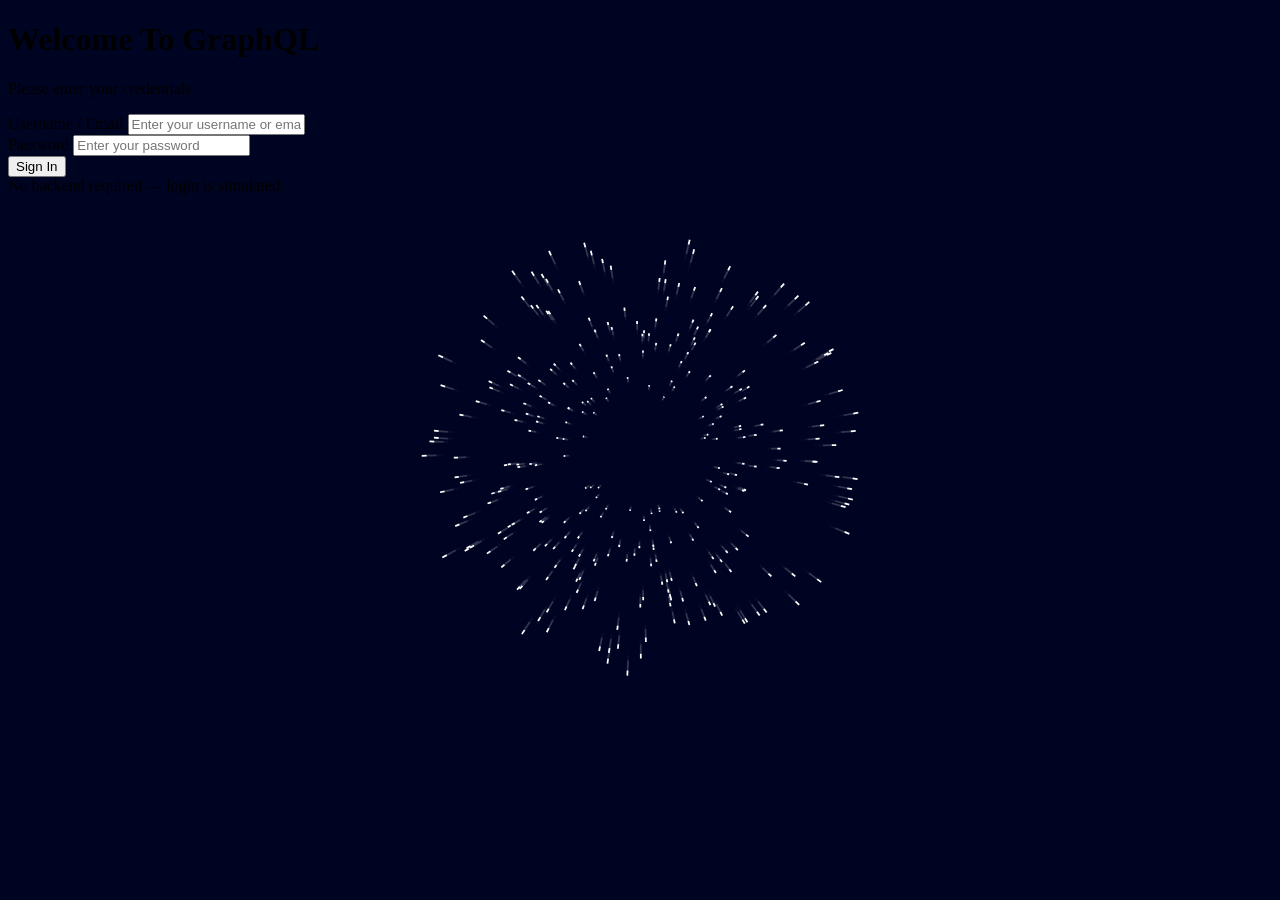
==== index.html @ b4fee08a "." ====
<!DOCTYPE html>
<html lang="en">

<head>
    <meta charset="UTF-8">
    <meta name="viewport" content="width=device-width, initial-scale=1.0">
    <link rel="stylesheet" href="../src/static/styles/styles.css">
    <link rel="icon" href="../src/static/assets/favicon.ico" type="image/x-icon">
    <title>Login</title>
</head>

<body>
    <div id="app"></div>
</body>
<script type="module" src="./web/src/main.js"></script>

</html>
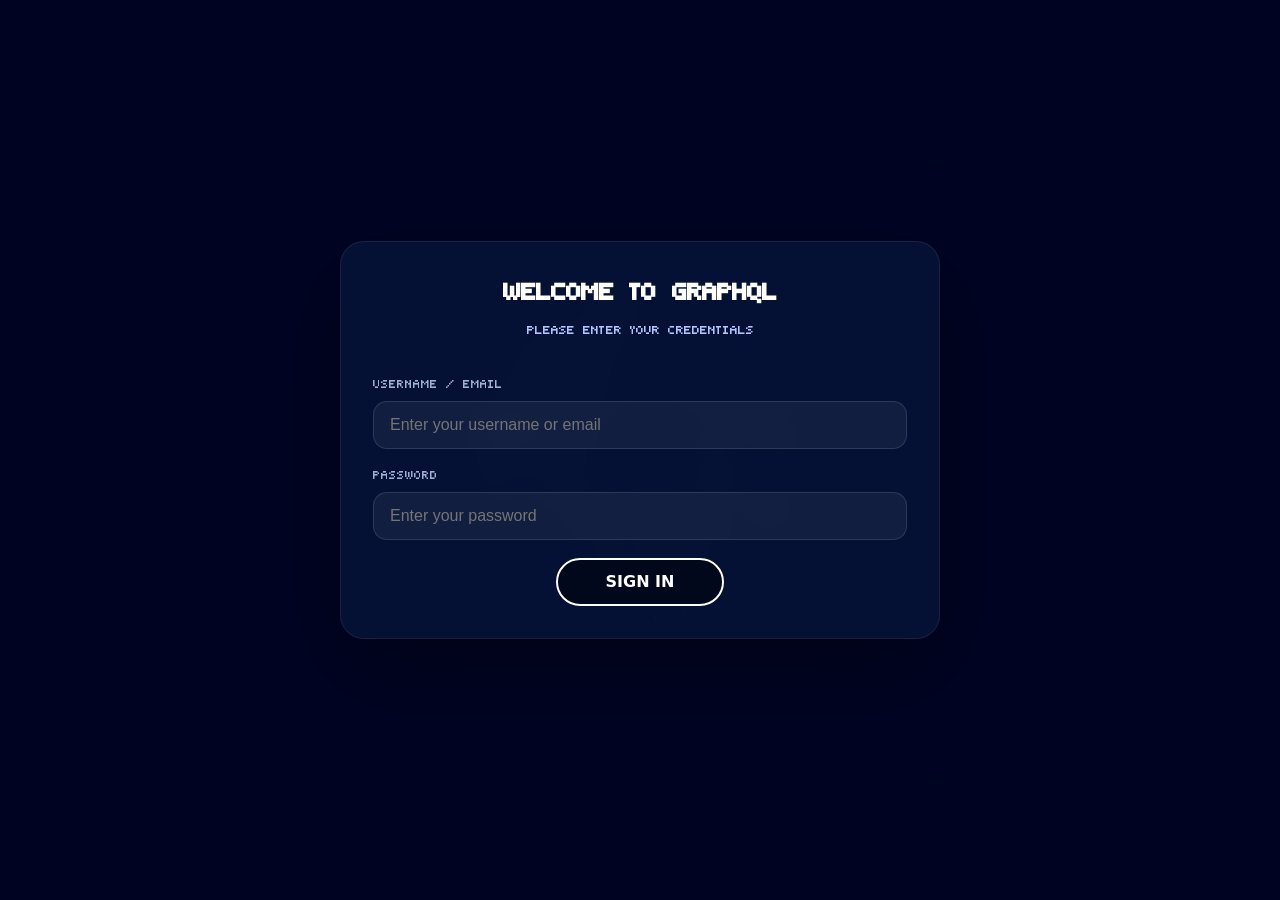
==== commit 5b569ca4: "." ====
--- a/index.html
+++ b/index.html
@@ -4,8 +4,8 @@
 <head>
     <meta charset="UTF-8">
     <meta name="viewport" content="width=device-width, initial-scale=1.0">
-    <link rel="stylesheet" href="../src/static/styles/styles.css">
-    <link rel="icon" href="../src/static/assets/favicon.ico" type="image/x-icon">
+    <link rel="stylesheet" href="./web/src/static/styles/styles.css">
+    <link rel="icon" href="./web/src/static/assets/favicon.ico" type="image/x-icon">
     <title>Login</title>
 </head>
 
--- a/web/src/static/styles/styles.css
+++ b/web/src/static/styles/styles.css
@@ -0,0 +1,1189 @@
+@font-face {
+    font-family: "MyCustomFont";
+    src: url("../fonts/smallest_pixel-7.ttf") format("truetype");
+    font-weight: normal;
+    font-style: normal;
+}
+
+* {
+    box-sizing: border-box;
+}
+
+#app {
+    padding-bottom: 20px;
+    display: flex;
+    justify-content: center;
+    align-items: center;
+    width: 100vw;
+    height: 100vh;
+    box-sizing: border-box;
+    overflow: hidden;
+}
+
+html,
+body {
+    margin: 0;
+    width: 100%;
+    height: 100%;
+    justify-content: center;
+    align-items: center;
+}
+
+body {
+    font-family: "MyCustomFont", sans-serif;
+    min-height: 100vh;
+    background-color: #02081b;
+    color: #fff;
+    overflow-x: hidden;
+    overflow-y: auto;
+}
+
+canvas {
+    width: 100vw;
+    height: 100vh;
+    position: fixed;
+    inset: 0;
+    z-index: -1;
+    pointer-events: none;
+}
+
+#login-root {
+    min-height: 100vh;
+    display: flex;
+    justify-content: center;
+    align-items: center;
+    padding: 24px;
+}
+
+.login-card {
+    width: min(600px, 90vw);
+    background: rgba(5, 18, 55, 0.9);
+    border: 1px solid rgba(255, 255, 255, 0.08);
+    border-radius: 24px;
+    box-shadow: 0 32px 100px rgba(0, 0, 0, 0.35);
+    backdrop-filter: blur(18px);
+    padding: 32px;
+    margin: 5%;
+    margin-top: 50%vh;
+}
+
+.login-header h1 {
+    margin: 0 0 10px;
+    font-size: 2rem;
+    letter-spacing: -0.03em;
+    text-align: center;
+}
+
+.login-header p {
+    margin: 0 0 28px;
+    color: #b0c4ff;
+    line-height: 1.6;
+    text-align: center;
+}
+
+.form-group {
+    margin-bottom: 18px;
+}
+
+label {
+    display: block;
+    margin-bottom: 10px;
+    font-size: 0.95rem;
+    color: #9fb0d6;
+}
+
+input {
+    width: 100%;
+    padding: 14px 16px;
+    min-height: 48px;
+    border: 1px solid rgba(255, 255, 255, 0.12);
+    border-radius: 14px;
+    background: rgba(255, 255, 255, 0.06);
+    color: #f8fbff;
+    font-size: 1rem;
+    outline: none;
+    transition:
+        border-color 0.2s ease,
+        background-color 0.2s ease;
+}
+
+input:focus {
+    background: rgba(255, 255, 255, 0.12);
+    border-color: #7c9dff;
+}
+
+.login-button-container {
+    display: grid;
+    place-items: center;
+}
+
+.btn-5,
+.btn-5 *,
+.btn-5::before,
+.btn-5::after {
+    box-sizing: border-box;
+}
+
+.btn-5 {
+    -webkit-tap-highlight-color: transparent;
+    appearance: none;
+    -webkit-appearance: button;
+    background: #02081b;
+    color: #fff;
+    cursor: pointer;
+    font-family: ui-sans-serif, system-ui, sans-serif;
+    font-size: 1rem;
+    font-weight: 900;
+    text-transform: uppercase;
+    border: 2px solid #fff;
+    border-radius: 999px;
+    padding: 0.8rem 3rem;
+    position: relative;
+    overflow: hidden;
+    transition: color 0.2s ease;
+}
+
+.btn-5 span {
+    position: relative;
+    z-index: 2;
+}
+
+.btn-5::before {
+    --tilt: 1.2rem;
+
+    content: "";
+    position: absolute;
+    top: 0;
+    left: calc(-100% - var(--tilt));
+    width: calc(100% + var(--tilt));
+    height: 100%;
+    background: #fff;
+
+    clip-path: polygon(0 0,
+            calc(100% - var(--tilt)) 0,
+            100% 50%,
+            calc(100% - var(--tilt)) 100%,
+            0 100%);
+
+    transform: translateX(0);
+    transition: transform 0.25s ease;
+    z-index: 1;
+}
+
+.btn-5:hover::before {
+    transform: translateX(100%);
+}
+
+.btn-5:hover {
+    color: #000;
+}
+
+.login-footer {
+    margin-top: 22px;
+    text-align: center;
+    color: #9fb0d6;
+    font-size: 0.9rem;
+}
+
+.status-message {
+    display: none;
+    margin-top: 18px;
+    padding: 14px 16px;
+    border-radius: 14px;
+    border: 1px solid rgba(153, 240, 183, 0.2);
+    background: rgba(77, 129, 255, 0.08);
+    color: #b5f5c5;
+}
+
+.status-message.show {
+    display: block;
+}
+
+@media (max-width: 600px) {
+    .login-card {
+        width: 100%;
+        padding: 24px;
+        border-radius: 18px;
+    }
+
+    .login-header h1 {
+        font-size: 1.6rem;
+    }
+}
+
+.dashboard {
+    width: 100%;
+    height: 100%;
+    display: flex;
+    flex-direction: column;
+    padding: 24px;
+    gap: 15px;
+    margin-top: 20px;
+    margin-bottom: 2%;
+    box-sizing: border-box;
+    min-width: 0;
+    max-width: 100%;
+}
+
+.achievements-bar {
+    width: 100%;
+    height: 50px;
+    background: rgba(5, 18, 55, 0.75);
+    border: 1px solid rgba(255, 255, 255, 0.08);
+    border-radius: 20px;
+    overflow: hidden;
+    backdrop-filter: blur(18px);
+    box-sizing: border-box;
+}
+
+.achievements-track {
+    height: 100%;
+    display: flex;
+    align-items: center;
+    white-space: nowrap;
+    padding-left: 30px;
+    color: #b0c4ff;
+    font-size: 1.1rem;
+}
+
+.dashboard-grid {
+    flex: 1;
+    display: grid;
+    grid-template-columns:
+        minmax(0, 1.5fr) minmax(0, 1fr);
+    gap: 20px;
+    min-height: 0;
+    min-width: 0;
+    max-width: 100%;
+    box-sizing: border-box;
+}
+
+.profile-card,
+.dashboard-card {
+    min-width: 0;
+    max-width: 100%;
+    background: rgba(5, 18, 55, 0.85);
+    border: 1px solid rgba(255, 255, 255, 0.08);
+    border-radius: 24px;
+    box-shadow:
+        0 32px 100px rgba(0, 0, 0, 0.25);
+    backdrop-filter: blur(18px);
+    padding: 28px;
+    height: fit-content;
+    overflow: hidden;
+}
+
+.profile-card {
+    display: flex;
+    flex-direction: column;
+    justify-content: center;
+    padding-bottom: 20px;
+    box-sizing: border-box;
+}
+
+.profile-header {
+    text-align: center;
+    margin-bottom: 40px;
+}
+
+.profile-header h1 {
+    margin: 0 0 15px;
+    font-size: 2.5rem;
+    letter-spacing: -0.03em;
+}
+
+.level {
+    display: inline-block;
+    padding: 8px 24px;
+    border-radius: 999px;
+    border: 1px solid rgba(255, 255, 255, 0.15);
+    color: #b0c4ff;
+    background: rgba(255, 255, 255, 0.05);
+}
+
+.profile {
+    width: 90%;
+    max-width: 900px;
+    min-width: 0;
+}
+
+.profile-info {
+    display: grid;
+    grid-template-columns:
+        minmax(0, 1fr) minmax(0, 1fr);
+    gap: 15px;
+    min-width: 0;
+}
+
+.info-item {
+    display: flex;
+    flex-direction: column;
+    min-width: 0;
+    padding: 18px;
+    text-align: center;
+    border-radius: 16px;
+    background: rgba(255, 255, 255, 0.05);
+    overflow: hidden;
+}
+
+.info-item span {
+    display: block;
+    color: #9fb0d6;
+    margin-bottom: 8px;
+    min-width: 0;
+}
+
+.info-item strong {
+    font-size: 1.3rem;
+}
+
+.label {
+    font-size: 12px;
+    opacity: 0.6;
+}
+
+.value {
+    font-size: 18px;
+    min-width: 0;
+    overflow: hidden;
+    text-overflow: ellipsis;
+}
+
+.stats {
+    margin-top: 30px;
+}
+
+.stat {
+    margin-bottom: 25px;
+}
+
+.stat-header {
+    display: flex;
+    justify-content: space-between;
+    margin-bottom: 6px;
+}
+
+.progress-bar {
+    width: 100%;
+    height: 25px;
+    background: #222;
+    border-radius: 5px;
+    overflow: hidden;
+}
+
+.progress-up,
+.progress-down {
+    width: 100%;
+    height: 100%;
+}
+
+.progress-up {
+    background: #22c55e;
+}
+
+.progress-down {
+    background: #ef4444;
+}
+
+.stat-details {
+    display: flex;
+    justify-content: space-between;
+    margin-top: 6px;
+    font-size: 13px;
+    opacity: 0.7;
+}
+
+.right-dashboard {
+    display: grid;
+    grid-template-rows:
+        auto auto auto;
+    align-content: space-between;
+    height: 100%;
+    box-sizing: border-box;
+    gap: 0;
+    grid-column: 2;
+    grid-row: 2;
+    min-width: 0;
+}
+
+.dashboard-card h2 {
+    margin: 0 0 15px;
+    font-size: 1.4rem;
+}
+
+.card-content {
+    color: #b0c4ff;
+}
+
+.bar-container {
+    width: 100%;
+    height: 100%;
+    background: #222;
+    overflow: hidden;
+}
+
+.bar {
+    width: 150px;
+    height: 100%;
+    background: #00aaff;
+    display: flex;
+    align-items: center;
+    justify-content: center;
+    color: white;
+    font-family: Arial, sans-serif;
+    font-weight: bold;
+    animation: moveBar 7s linear infinite;
+}
+
+@keyframes moveBar {
+    from {
+        transform: translateX(-150px);
+    }
+
+    to {
+        transform: translateX(900px);
+    }
+}
+
+.audit-button-div {
+    display: flex;
+    flex-direction: column;
+    gap: 10px;
+    height: fit-content;
+    min-width: 0;
+}
+
+.Audits-card {
+    display: flex;
+    flex-direction: column;
+    align-content: center;
+    justify-content: center;
+    height: 100%;
+    padding-bottom: 20px;
+    min-width: 0;
+    overflow: hidden;
+}
+
+.audit-button-container {
+    width: 100%;
+    min-width: 0;
+    display: flex;
+    flex-direction: column;
+    gap: 15px;
+}
+
+.audit-buttons {
+    display: grid;
+    grid-template-columns: minmax(0, 1fr) minmax(0, 1fr);
+    gap: 15px;
+    width: 100%;
+    max-width: 70%;
+    min-width: 0;
+    margin: 0 auto;
+}
+
+.audit-buttons button {
+    width: 100%;
+    min-width: 0;
+    max-width: 100%;
+}
+
+.audits-progress-button,
+.progress-back-button,
+.audits-show-button,
+.logout {
+    outline: none;
+    cursor: pointer;
+    border: none;
+    padding: 0.9rem 1rem;
+    font-family: inherit;
+    font-size: clamp(8px, 1.25vw, 17px);
+    position: relative;
+    display: inline-flex;
+    align-items: center;
+    justify-content: center;
+    text-align: center;
+    letter-spacing: 0.05rem;
+    font-weight: 700;
+    border-radius: 500px;
+    overflow: hidden;
+    background: #b0c4ff;
+    color: ghostwhite;
+    min-width: 0;
+    max-width: 100%;
+    white-space: normal;
+    overflow-wrap: break-word;
+    word-break: normal;
+}
+
+.audits-progress-button span,
+.progress-back-button span,
+.audits-show-button span,
+.logout span {
+    position: relative;
+    z-index: 10;
+    transition: color 0.4s;
+    white-space: normal;
+    display: block;
+    min-width: 0;
+    max-width: 100%;
+    text-align: center;
+    overflow-wrap: break-word;
+    word-break: normal;
+}
+
+.audits-progress-button::before,
+.audits-progress-button::after,
+.progress-back-button::before,
+.progress-back-button::after,
+.audits-show-button::before,
+.audits-show-button::after,
+.logout::before,
+.logout::after {
+    position: absolute;
+    top: 0;
+    left: 0;
+    width: 100%;
+    height: 100%;
+    z-index: 0;
+}
+
+.audits-progress-button::before,
+.progress-back-button::before,
+.audits-show-button::before,
+.logout::before {
+    content: "";
+    background: #00aaff;
+    width: 120%;
+    left: -10%;
+    transform: skew(30deg);
+    transition:
+        transform 0.4s cubic-bezier(0.3, 1, 0.8, 1);
+}
+
+.audits-progress-button:hover::before,
+.progress-back-button:hover::before,
+.audits-show-button:hover::before,
+.logout:hover::before {
+    transform: translate3d(100%, 0, 0);
+}
+
+.logout {
+    padding: 0.9rem 1rem;
+}
+
+.grades-card,
+.stats-card {
+    height: fit-content;
+}
+
+.menu {
+    display: grid;
+    grid-template-columns:
+        minmax(0, 1fr) minmax(0, 1fr);
+    gap: 14px;
+    margin-top: 24px;
+    min-width: 0;
+}
+
+.sub {
+    color: var(--muted);
+    font-size: 14px;
+    max-width: 60ch;
+    line-height: 1.5;
+}
+
+.progress-svg-container {
+    width: 100%;
+    height: 100vh;
+    min-width: 0;
+    min-height: 0;
+    margin: 0;
+    padding: 0;
+    overflow: hidden;
+    box-sizing: border-box;
+    position: relative;
+    display: flex;
+    align-items: center;
+    justify-content: center;
+    color: var(--text-color, currentColor);
+}
+
+.progress-svg-container svg {
+    display: block;
+    width: 100%;
+    height: 100%;
+    min-width: 0;
+    min-height: 0;
+    max-width: 100%;
+    max-height: 100%;
+    margin: 0;
+    padding: 0;
+    box-sizing: border-box;
+    overflow: hidden;
+    flex: none;
+    color: inherit;
+}
+
+.progress-svg-container svg text {
+    pointer-events: none;
+}
+
+.progress-svg-container svg g {
+    -webkit-tap-highlight-color: transparent;
+}
+
+html:has(.progress-svg-container),
+body:has(.progress-svg-container) {
+    overflow: hidden;
+}
+
+.progress-page-content {
+    width: 100%;
+    height: 100vh;
+    min-width: 0;
+    min-height: 0;
+    margin: 0;
+    padding: 0;
+    overflow: hidden;
+    box-sizing: border-box;
+}
+
+.progress-page {
+    width: 90%;
+    height: 90vh;
+    margin: 5vh 5%;
+    padding: 0;
+    min-width: 0;
+    min-height: 0;
+    box-sizing: border-box;
+    display: flex;
+    flex-direction: column;
+    overflow: hidden;
+    position: relative;
+}
+
+.progress-page-header {
+    width: 100%;
+    height: 64px;
+    min-height: 64px;
+    padding: 0 2%;
+    box-sizing: border-box;
+    display: flex;
+    align-items: center;
+    justify-content: space-between;
+    flex-shrink: 0;
+    position: relative;
+    z-index: 10;
+}
+
+.progress-page-content {
+    width: 100%;
+    flex: 1 1 auto;
+    min-width: 0;
+    min-height: 0;
+    margin: 0;
+    padding: 0;
+    box-sizing: border-box;
+    overflow: hidden;
+    display: flex;
+    align-items: center;
+    justify-content: center;
+}
+
+.progress-page-content .progress-svg-container {
+    width: 100%;
+    height: 100%;
+    min-width: 0;
+    min-height: 0;
+    margin: 0;
+    overflow: hidden;
+    box-sizing: border-box;
+    flex: 1 1 auto;
+}
+
+.progress-page-content .progress-svg-container svg {
+    width: 100%;
+    height: 100%;
+    max-width: 100%;
+    max-height: 100%;
+    display: block;
+    overflow: hidden;
+}
+
+.svg-view {
+    width: 70%;
+    height: 70vh;
+    margin: 15vh 15%;
+    display: flex;
+    flex-direction: column;
+    box-sizing: border-box;
+    overflow: hidden;
+    min-width: 0;
+}
+
+.svg-view>.header {
+    width: 100%;
+    height: 64px;
+    min-height: 64px;
+    display: flex;
+    align-items: center;
+    padding: 0 20px;
+    box-sizing: border-box;
+    flex-shrink: 0;
+    position: relative;
+    z-index: 10;
+}
+
+.svg-view>.panel {
+    width: 100%;
+    flex: 1 1 auto;
+    min-height: 0;
+    min-width: 0;
+    display: flex;
+    flex-direction: column;
+    box-sizing: border-box;
+    overflow: hidden;
+}
+
+.svg-view #svg-mount {
+    width: 100%;
+    height: 100%;
+    flex: 1 1 auto;
+    min-height: 0;
+    min-width: 0;
+    display: flex;
+    flex-direction: column;
+    box-sizing: border-box;
+    overflow: hidden;
+}
+
+.svg-view .xp-chart {
+    width: 100%;
+    height: 100%;
+    display: block;
+    flex: 1 1 auto;
+    min-height: 0;
+    min-width: 0;
+    box-sizing: border-box;
+    overflow: visible;
+}
+
+.xp-chart-title {
+    fill: ghostwhite;
+    font-family: "JetBrains Mono", monospace;
+    font-size: 9px;
+    font-weight: 700;
+    letter-spacing: 0.16em;
+}
+
+.xp-chart-total {
+    fill: ghostwhite;
+    font-family: "JetBrains Mono", monospace;
+    font-size: 13px;
+    font-weight: 700;
+}
+
+.xp-chart-grid line {
+    stroke: ghostwhite;
+    stroke-width: 1;
+    stroke-dasharray: 2 5;
+    opacity: 0.15;
+}
+
+.xp-chart-area {
+    fill: url(#xpAreaGradient);
+    stroke: none;
+    pointer-events: none;
+}
+
+.xp-chart-line {
+    fill: none;
+    stroke: ghostwhite;
+    stroke-width: 2.5;
+    stroke-linejoin: round;
+    stroke-linecap: round;
+    filter:
+        drop-shadow(0 0 5px rgba(248, 248, 255, 0.25));
+}
+
+.xp-chart-dot {
+    fill: #02081b;
+    stroke: ghostwhite;
+    stroke-width: 1.5;
+}
+
+.xp-chart-dot-current {
+    fill: ghostwhite;
+    stroke: ghostwhite;
+    stroke-width: 2;
+    filter: url(#xpGlow);
+}
+
+.xp-chart-pulse {
+    fill: none;
+    stroke: ghostwhite;
+    stroke-width: 1.5;
+    pointer-events: none;
+}
+
+.xp-chart-hover-line {
+    stroke: ghostwhite;
+    stroke-width: 1;
+    stroke-dasharray: 3 4;
+    opacity: 0.25;
+    pointer-events: none;
+}
+
+.xp-chart-hover-point {
+    fill: ghostwhite;
+    stroke: #02081b;
+    stroke-width: 2;
+    filter: url(#xpGlow);
+    pointer-events: none;
+}
+
+.xp-chart-tooltip {
+    pointer-events: none;
+}
+
+.xp-chart-tooltip rect {
+    fill: #071126;
+    stroke: ghostwhite;
+    stroke-width: 1;
+    opacity: 0.96;
+}
+
+.xp-chart-tooltip-title {
+    fill: ghostwhite;
+    font-family: "JetBrains Mono", monospace;
+    font-size: 8px;
+    font-weight: 700;
+}
+
+.xp-chart-tooltip-xp {
+    fill: ghostwhite;
+    font-family: "JetBrains Mono", monospace;
+    font-size: 8px;
+    font-weight: 600;
+}
+
+.xp-chart-tooltip-date {
+    fill: ghostwhite;
+    font-family: "JetBrains Mono", monospace;
+    font-size: 7px;
+    opacity: 0.65;
+}
+
+.xp-chart-axis {
+    stroke: ghostwhite;
+    stroke-width: 1;
+    opacity: 0.2;
+}
+
+.xp-chart-date {
+    fill: ghostwhite;
+    font-family: "JetBrains Mono", monospace;
+    font-size: 8px;
+    opacity: 0.55;
+}
+
+.side-bar {
+    position: fixed;
+    left: 0;
+    top: 0;
+    bottom: 0;
+    width: 90px;
+    display: flex;
+    align-items: center;
+    justify-content: center;
+    box-sizing: border-box;
+    border-right:
+        1px solid rgba(255, 255, 255, 0.08);
+    background:
+        rgba(255, 255, 255, 0.02);
+    z-index: 100;
+}
+
+.dashboard {
+    width: calc(100% - 90px);
+    box-sizing: border-box;
+    min-width: 0;
+    max-width: 100%;
+}
+
+@media (max-width: 900px) {
+    #app {
+        height: 100vh;
+        min-height: 0;
+        overflow: hidden;
+        align-items: flex-start;
+    }
+
+    .dashboard {
+        width: calc(100% - 90px);
+        height: 100vh;
+        min-height: 0;
+        margin: 0;
+        padding: 24px;
+        overflow-y: auto;
+        overflow-x: hidden;
+    }
+
+    .dashboard-grid {
+        width: 100%;
+        height: auto;
+        min-width: 0;
+        min-height: 0;
+
+        display: flex;
+        flex-direction: column;
+
+        gap: 20px;
+
+        overflow: visible;
+    }
+
+    .profile-card {
+        width: 100%;
+        height: auto;
+        min-height: 0;
+        flex-shrink: 0;
+    }
+
+    .right-dashboard {
+        width: 100%;
+        height: auto;
+        min-height: 0;
+
+        display: flex;
+        flex-direction: column;
+
+        gap: 20px;
+
+        flex-shrink: 0;
+    }
+
+    .right-dashboard>* {
+        width: 100%;
+        min-width: 0;
+        height: auto;
+        flex-shrink: 0;
+    }
+
+    .Audits-card {
+        width: 100%;
+        height: auto;
+        min-height: 400px;
+        flex-shrink: 0;
+    }
+
+    .profile-info {
+        grid-template-columns: minmax(0, 1fr);
+    }
+
+    .audit-buttons {
+        max-width: 80%;
+    }
+
+    .audit-buttons button span {
+        font-size: clamp(8px, 2.5vw, 17px);
+    }
+}
+
+@media (max-width: 700px) {
+    .progress-svg-container {
+        height: 100dvh;
+    }
+
+    .progress-page-content {
+        height: 100dvh;
+    }
+
+    .progress-page {
+        width: 90%;
+        height: 90dvh;
+        margin: 5dvh 5%;
+    }
+
+    .progress-page-header {
+        height: 56px;
+        min-height: 56px;
+        padding: 0 2%;
+    }
+
+    .audit-buttons {
+        max-width: 90%;
+        gap: 10px;
+    }
+
+    .audits-progress-button,
+    .progress-back-button,
+    .audits-show-button {
+        padding-left: 0.7rem;
+        padding-right: 0.7rem;
+        letter-spacing: 0.03rem;
+    }
+
+    .audit-buttons button span {
+        font-size: clamp(7px, 2.8vw, 15px);
+    }
+}
+
+@media (max-width: 640px) {
+    .menu {
+        grid-template-columns: minmax(0, 1fr);
+    }
+}
+
+@media (max-width: 500px) {
+    .dashboard {
+        width: calc(100% - 90px);
+        height: 100vh;
+        min-height: 0;
+        padding: 12px;
+        margin: 0;
+        gap: 12px;
+        overflow-y: auto;
+        overflow-x: hidden;
+    }
+
+    .dashboard-grid {
+        width: 100%;
+        height: auto;
+        min-width: 0;
+        min-height: 0;
+
+        display: flex;
+        flex-direction: column;
+
+        gap: 12px;
+
+        overflow: visible;
+    }
+
+    .profile-card,
+    .dashboard-card {
+        width: 100%;
+        min-width: 0;
+        max-width: 100%;
+        padding: 16px;
+        border-radius: 18px;
+        flex-shrink: 0;
+    }
+
+    .profile-card {
+        height: auto;
+    }
+
+    .profile {
+        width: 100%;
+        min-width: 0;
+    }
+
+    .profile-info {
+        width: 100%;
+        min-width: 0;
+        gap: 8px;
+    }
+
+    .info-item {
+        min-width: 0;
+        padding: 10px;
+    }
+
+    .value {
+        font-size: clamp(10px, 3vw, 18px);
+    }
+
+    .right-dashboard {
+        width: 100%;
+        height: auto;
+        min-height: 0;
+
+        display: flex;
+        flex-direction: column;
+
+        gap: 12px;
+
+        flex-shrink: 0;
+    }
+
+    .right-dashboard>* {
+        width: 100%;
+        height: auto;
+        min-width: 0;
+        flex-shrink: 0;
+    }
+
+    .Audits-card {
+        width: 100%;
+        height: auto;
+        min-height: 400px;
+    }
+
+    .audit-button-container {
+        width: 100%;
+        min-width: 0;
+        gap: 10px;
+    }
+
+    .audit-buttons {
+        width: 100%;
+        max-width: 100%;
+        min-width: 0;
+        gap: 8px;
+    }
+
+    .audit-buttons button {
+        min-width: 0;
+        width: 100%;
+    }
+
+    .audits-progress-button,
+    .progress-back-button,
+    .audits-show-button {
+        width: 100%;
+        min-width: 0;
+        padding-left: 0.4rem;
+        padding-right: 0.4rem;
+        letter-spacing: 0.02rem;
+    }
+
+    .audit-buttons button span {
+        font-size: clamp(6px, 2.8vw, 13px);
+        white-space: normal;
+        overflow: visible;
+        text-overflow: clip;
+        overflow-wrap: break-word;
+        word-break: normal;
+    }
+}
+
+@media (max-width: 380px) {
+    .audit-buttons {
+        gap: 6px;
+    }
+
+    .audit-buttons button {
+        padding-left: 2px;
+        padding-right: 2px;
+    }
+
+    .audit-buttons button span {
+        font-size: 8px;
+        letter-spacing: 0;
+        white-space: normal;
+        overflow: visible;
+        overflow-wrap: break-word;
+        word-break: normal;
+    }
+}
+
+.error-container{
+    display: flex;
+    justify-content: center;
+    color: #ff3333;
+    font-size: large;
+    margin-bottom: 1%;
+}
